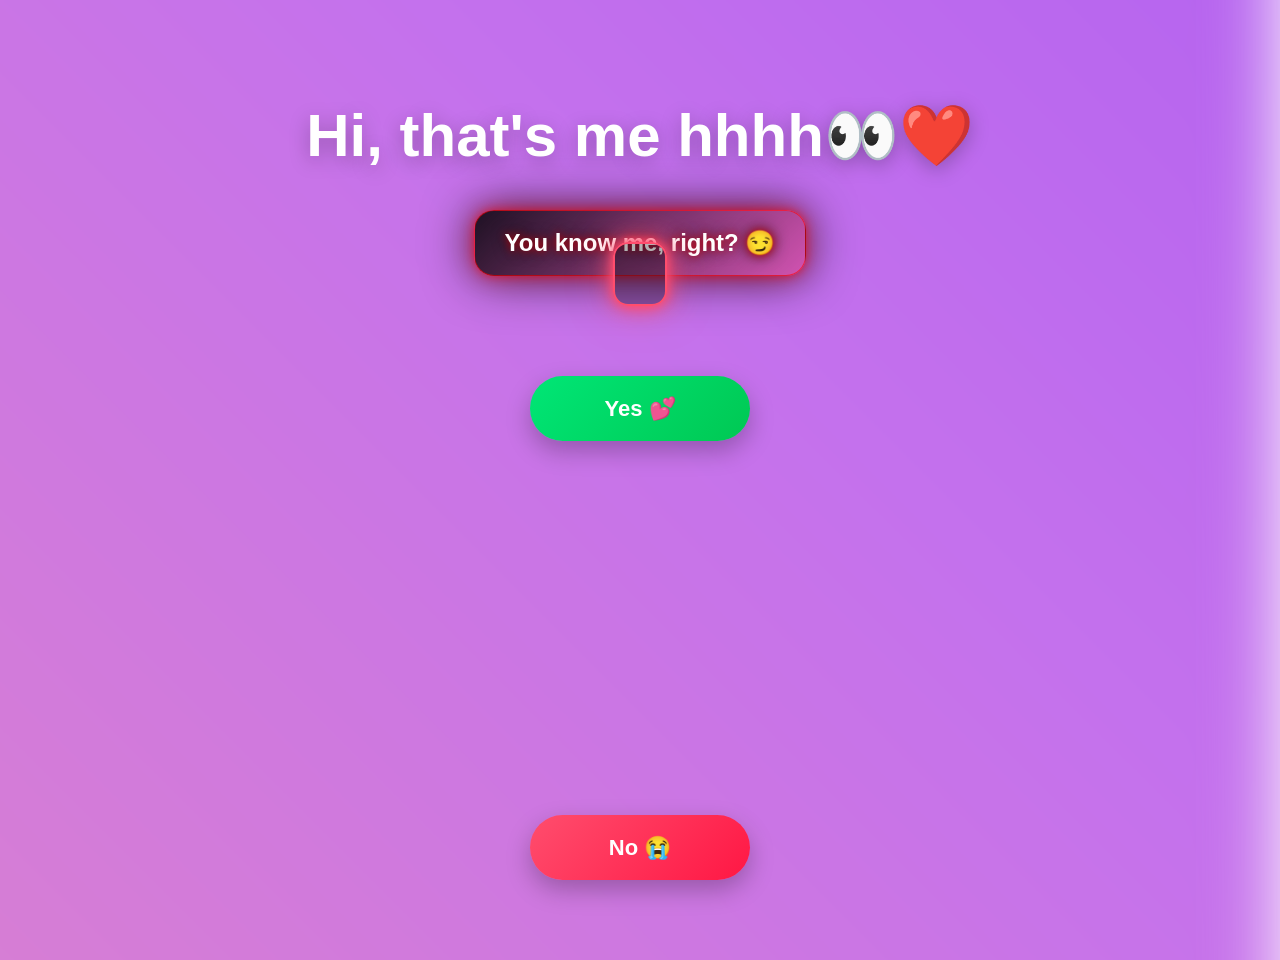
==== index.html @ 03b37f71 "Add files via upload" ====
<!DOCTYPE html>
<html lang="en">
<head>
  <meta charset="UTF-8">
  <meta name="viewport" content="width=device-width, initial-scale=1.0">

  <title>Love Page</title>
  <link rel="stylesheet" href="style1.css">
</head>

<body>

<!-- VIDEO PAGE -->
<div id="videoPage">
  <video id="introVideo" src="video2.mp4" muted playsinline></video>
</div>

<!-- MAIN PAGE -->
<div id="mainPage">
  <div class="bg"></div>

  <h1>Hi, that's me hhhh👀❤️</h1>
  <p id="question">You know me, right? 😏</p>

  <div id="container">
    <p id="msg"></p>
    <button id="yes">Yes 💕</button>
  </div>

  <button id="no">No 😭</button>

  <div id="heart">❤️</div>
</div>

<!-- PAGE 2 -->
<div id="page2">
  <div class="bg"></div>

  <h1>Welcome to Page 2 ❤️</h1>
  <p>You watched the video 😏</p>
</div>

<script defer src="script1.js"></script>

</body>
</html>
---- style1.css ----
body{
    /*overflow-x: hidden;
  overflow-y: hidden;*/
    margin:0;
    overflow:hidden;
    font-family:'Arial',sans-serif;
}

/* VIDEO PAGE */
#videoPage{
    display:none;
    width:100vw;
    height:100vh;
    background:black;
    justify-content:center;
    align-items:center;
}

#videoPage video{
    width:100%;
    height:100%;
    object-fit:cover;
}

/* MAIN PAGE */
#mainPage{
    display:flex;
    flex-direction:column;
    justify-content:flex-start;
    align-items:center;
    height:100vh;
    text-align:center;
    color:white;
    position:relative;
    padding-top:60px;
    overflow:hidden;
}
/* =========================
   IMPORTANT FIX (YES MOVE JS)
========================= */
#container{
    position:absolute;   /* IMPORTANT pour ton JS */
    left:50%;
    top:220px;
    transform:translateX(-50%);
    display:flex;
    flex-direction:column;
    align-items:center;
    gap:20px;
}

/* PAGE 2 */
#page2{
    display:none;
    flex-direction:column;
    justify-content:center;
    align-items:center;
    width:100vw;
    height:100vh;
    text-align:center;
    color:white;
    position:relative;
}

/* BACKGROUND */
.bg{
    position:absolute;
    width:200%;
    height:200%;
    background:linear-gradient(
        45deg,
        #ff4d6d,
        #ff9a9e,
        #c471ed,
        #7b2ff7,
        #ff4d6d
    );
    background-size:400% 400%;
    animation:gradientMove 12s ease infinite;
    z-index:-1;
    filter:blur(35px);
    transform:translate(-25%,-25%);
}

@keyframes gradientMove{
    0%{background-position:0% 50%;}
    50%{background-position:100% 50%;}
    100%{background-position:0% 50%;}
}

/* TITRES */
h1{
    font-size:60px;
    margin-bottom:15px;
    text-shadow:0 5px 20px rgba(0,0,0,.25);
}

p{
    font-size:24px;
    margin-bottom:30px;
    text-shadow:0 3px 10px rgba(0,0,0,.2);
}

/* =========================
   IMPORTANT FIX (YES MOVE JS)
========================= */
#container{
    position:absolute;   /* IMPORTANT pour ton JS */
    left:50%;
    top:220px;
    transform:translateX(-50%);
    display:flex;
    flex-direction:column;
    align-items:center;
    gap:20px;
}

/* MSG */
#msg{
    min-height:30px;
    font-size:22px;
    font-weight:bold;
}

/* YES BUTTON (KEEP ANIMATION JS) */
#yes{
  margin-top:20px;

  width:220px;
  height:65px;

  border:none;
  border-radius:50px;

  cursor:pointer;

  font-size:22px;
  font-weight:bold;
  color:white;

  background:linear-gradient(135deg,#00e676,#00c853);
  box-shadow:0 10px 25px rgba(0,0,0,.25);

  position:relative;   /* مهم */
  transform:none;      /* ❌ يمنع الخروج */
}

/* hover (OPTIONAL) */
#yes:hover{
    transform:scale(1.05);
}

/* NO BUTTON */
#no{
    width:220px;
    height:65px;
    border:none;
    border-radius:50px;
    cursor:pointer;
    font-size:22px;
    font-weight:bold;
    color:white;

    background:linear-gradient(135deg,#ff4d6d,#ff1744);
    box-shadow:0 10px 25px rgba(0,0,0,.25);

    position:absolute;
    bottom:80px;
    left:50%;
    transform:translateX(-50%);
}



/* HEART */
#heart{
    position:absolute;
    top:50%;
    left:50%;
    transform:translate(-50%,-50%);
    font-size:120px;
    display:none;
}

/* ANIMATIONS */
@keyframes splitLeft{
    from{transform:translate(-50%,-50%); opacity:1;}
    to{transform:translate(-200%,-50%); opacity:0;}
}

@keyframes splitRight{
    from{transform:translate(-50%,-50%); opacity:1;}
    to{transform:translate(100%,-50%); opacity:0;}
}

/* MOBILE */
@media(max-width:768px){

    h1{font-size:38px;}
    p{font-size:18px;}

    #yes,#no{
        width:170px;
        height:55px;
        font-size:18px;
    }
}
p{
    animation: floatText 2s ease-in-out infinite;
}

@keyframes floatText{
    0%{transform:translateY(0);}
    50%{transform:translateY(-10px);}
    100%{transform:translateY(0);}
}
p{
    font-size:26px;
    font-weight:bold;
    color:white;

    padding:15px 25px;
    border-radius:15px;

    display:inline-block;

    background:rgba(0,0,0,0.3);

    border:2px solid #ff4d6d;

    box-shadow:
        0 0 10px #ff4d6d,
        0 0 20px #ff4d6d,
        0 0 40px rgba(255,77,109,0.6);

    text-shadow:0 0 10px rgba(255,255,255,0.5);

    animation: glowPulse 2s infinite;
}

/* glow animation */
@keyframes glowPulse{
    0%{
        box-shadow:
        0 0 10px #ff4d6d,
        0 0 20px #ff4d6d;
        transform:translateY(0);
    }
    50%{
        box-shadow:
        0 0 20px #ff4d6d,
        0 0 40px #ff4d6d,
        0 0 60px rgba(255,77,109,0.8);
        transform:translateY(-5px);
    }
    100%{
        box-shadow:
        0 0 10px #ff4d6d,
        0 0 20px #ff4d6d;
        transform:translateY(0);
    }
}#question{
    font-size:24px;
    font-weight:bold;
    color:#fff;

    padding:18px 30px;
    border-radius:20px;

    display:inline-block;

    /* 🔥 dark + red fire background */
    background:linear-gradient(
        135deg,
        rgba(0,0,0,0.85),
        rgba(255,0,0,0.25)
    );

    border:1px solid rgba(255,0,0,0.6);

    box-shadow:
        0 0 10px rgba(255,0,0,0.5),
        0 0 25px rgba(255,0,0,0.4),
        0 0 50px rgba(0,0,0,0.8);

    text-shadow:
        0 0 8px rgba(255,0,0,0.8),
        0 0 15px rgba(0,0,0,0.9);

    position:relative;

    animation: fireFloat 2.5s ease-in-out infinite;
}

/* 🔥 floating fire movement */
@keyframes fireFloat{
    0%{
        transform:translateY(0);
        box-shadow:
        0 0 10px rgba(255,0,0,0.4),
        0 0 25px rgba(0,0,0,0.8);
    }
    50%{
        transform:translateY(-8px);
        box-shadow:
        0 0 20px rgba(255,0,0,0.7),
        0 0 40px rgba(0,0,0,0.9);
    }
    100%{
        transform:translateY(0);
        box-shadow:
        0 0 10px rgba(255,0,0,0.4),
        0 0 25px rgba(0,0,0,0.8);
    }
}
/* floating animation */
@keyframes floatCard{
    0%{
        transform:translateY(0);
    }
    50%{
        transform:translateY(-12px);
    }
    100%{
        transform:translateY(0);
    }
}

/* small glow on hover */
#question:hover{
    transform:scale(1.05);
    box-shadow:0 15px 40px rgba(0,0,0,0.4);
    transition:0.3s;
}


@media (max-width:768px){

  #container{
    position:relative;
    top:auto;
    left:auto;
    transform:none;

    width:90%;
    margin:20px auto;
  }

  #yes{
    margin-top:20px;
  }

  #no{
    position:fixed;
    bottom:20px;
    left:50%;
    transform:translateX(-50%);
  }

  @media(max-width:768px){

  body{
    overflow:hidden;
  }

#container{
  position: relative;
  width: 100%;
  max-width: 500px;
  margin: auto;
}
}
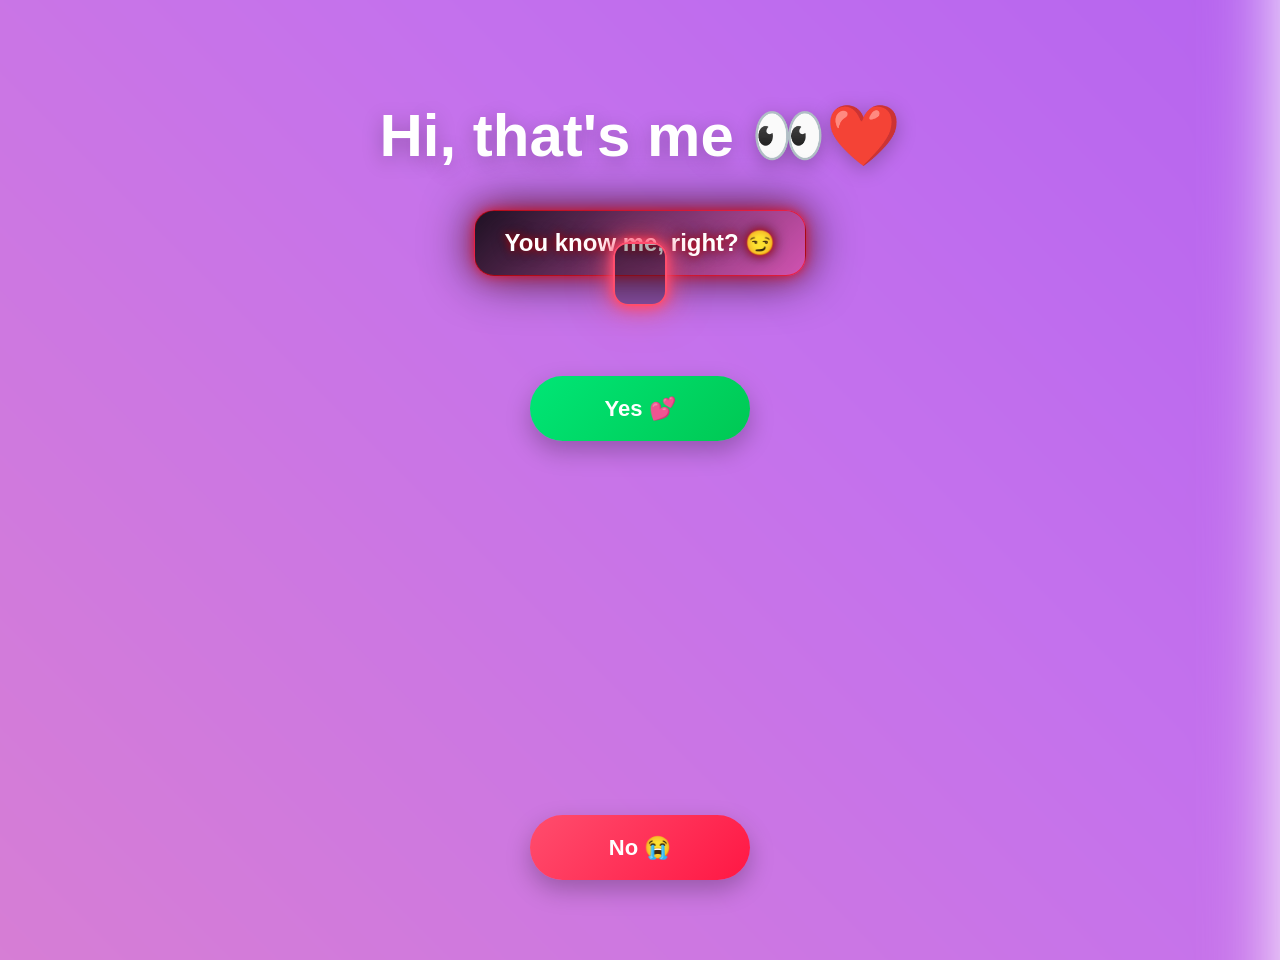
==== commit e1ff6a0e: "Add files via upload" ====
--- a/index.html
+++ b/index.html
@@ -19,7 +19,7 @@
 <div id="mainPage">
   <div class="bg"></div>
 
-  <h1>Hi, that's me hhhh👀❤️</h1>
+  <h1>Hi, that's me 👀❤️</h1>
   <p id="question">You know me, right? 😏</p>
 
   <div id="container">
--- a/style1.css
+++ b/style1.css
@@ -35,14 +35,8 @@
     padding-top:60px;
     overflow:hidden;
 }
-/* =========================
-   IMPORTANT FIX (YES MOVE JS)
-========================= */
 #container{
-    position:absolute;   /* IMPORTANT pour ton JS */
-    left:50%;
-    top:220px;
-    transform:translateX(-50%);
+    position: fixed;
     display:flex;
     flex-direction:column;
     align-items:center;
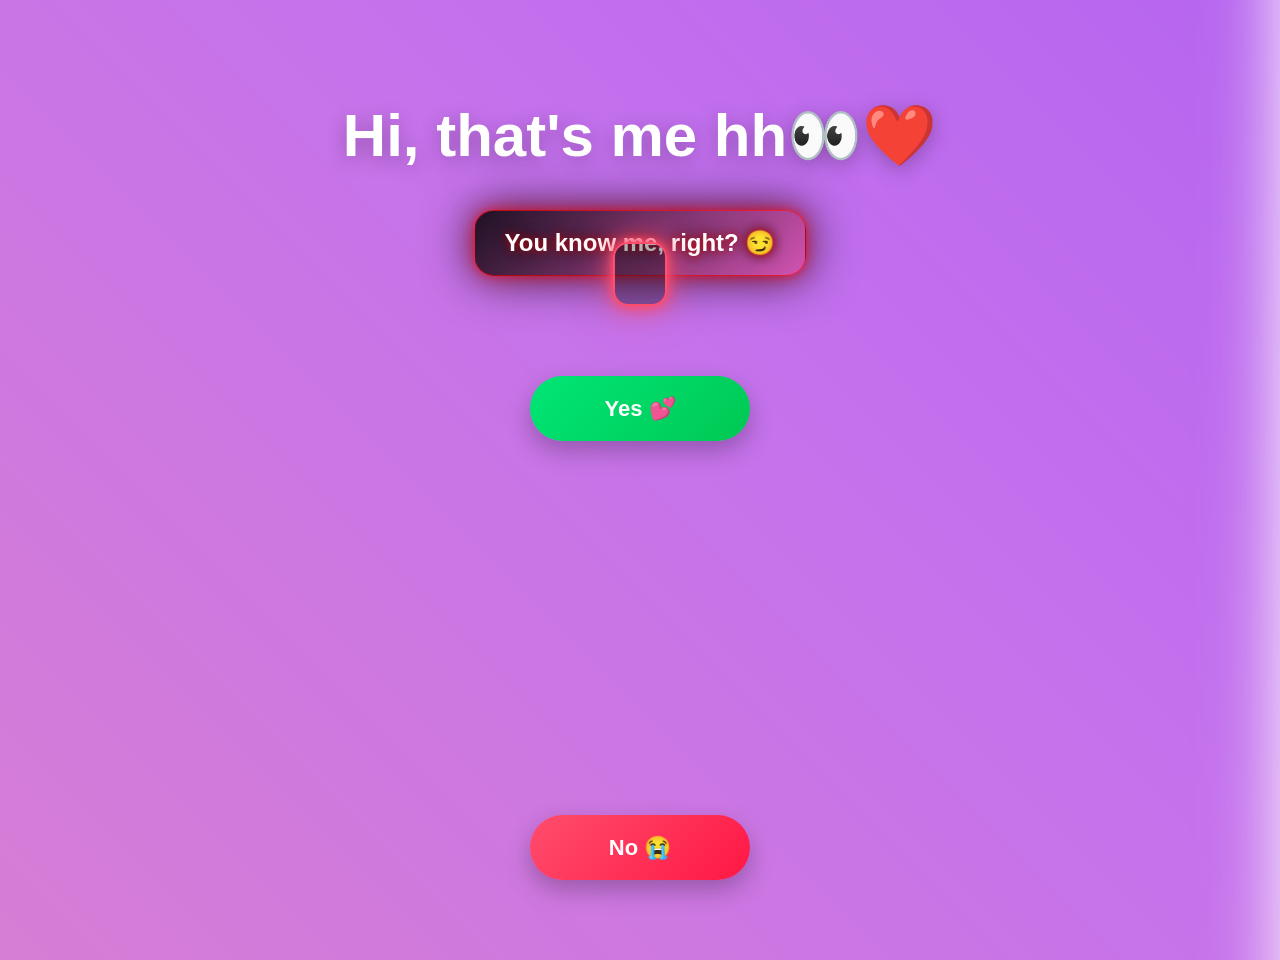
==== commit f1a55587: "Add files via upload" ====
--- a/index.html
+++ b/index.html
@@ -19,7 +19,7 @@
 <div id="mainPage">
   <div class="bg"></div>
 
-  <h1>Hi, that's me 👀❤️</h1>
+  <h1>Hi, that's me hh👀❤️</h1>
   <p id="question">You know me, right? 😏</p>
 
   <div id="container">
--- a/style1.css
+++ b/style1.css
@@ -341,7 +341,8 @@
   }
 
   #yes{
-    margin-top:20px;
+    margin-top:10px;
+    transform: translateY(-10px);
   }
 
   #no{
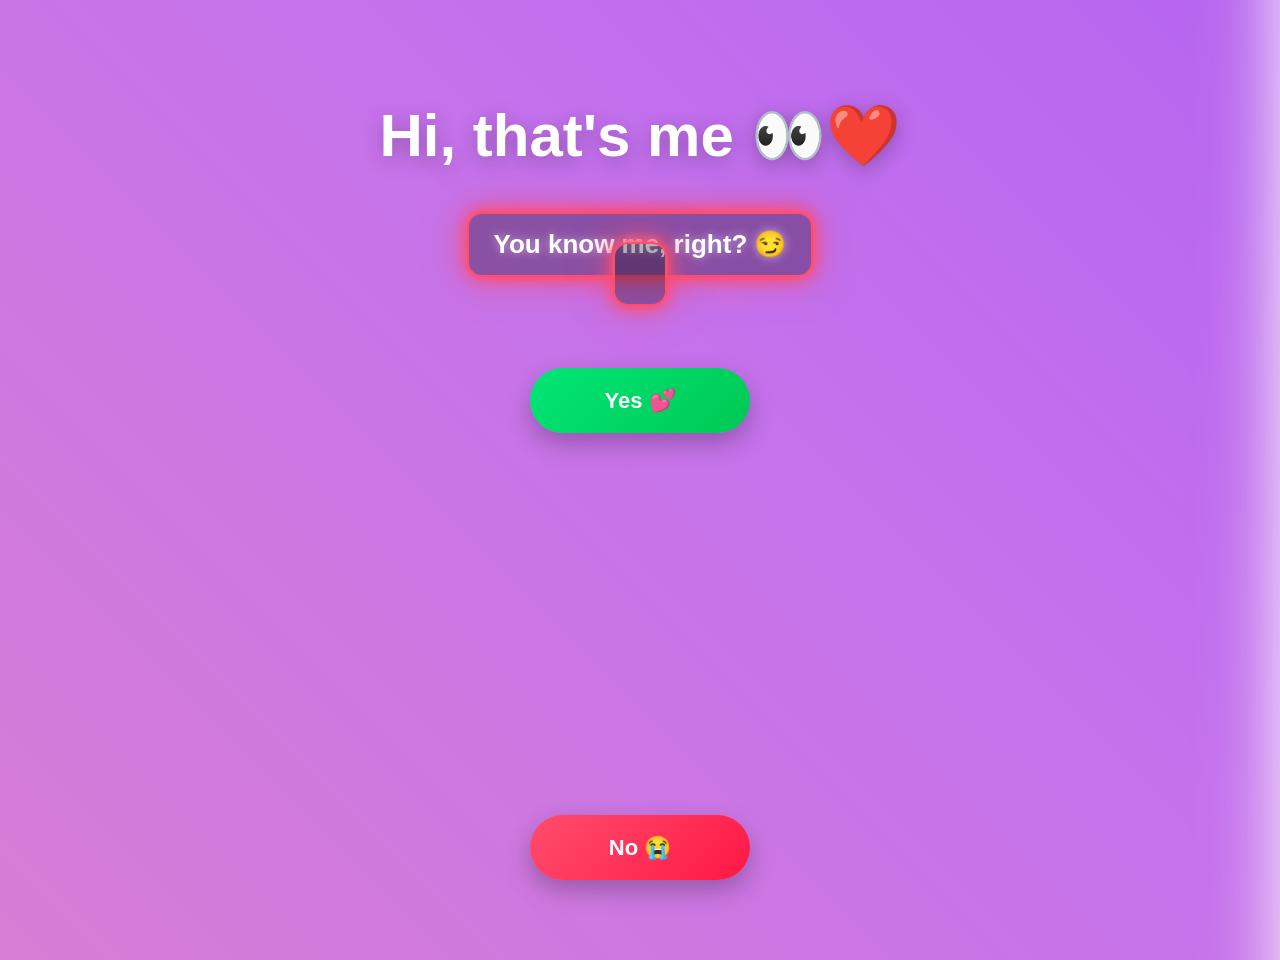
==== commit 7530b86f: "Add files via upload" ====
--- a/index.html
+++ b/index.html
@@ -19,7 +19,7 @@
 <div id="mainPage">
   <div class="bg"></div>
 
-  <h1>Hi, that's me hh👀❤️</h1>
+  <h1>Hi, that's me 👀❤️</h1>
   <p id="question">You know me, right? 😏</p>
 
   <div id="container">
--- a/style1.css
+++ b/style1.css
@@ -1,6 +1,4 @@
 body{
-    /*overflow-x: hidden;
-  overflow-y: hidden;*/
     margin:0;
     overflow:hidden;
     font-family:'Arial',sans-serif;
@@ -35,8 +33,14 @@
     padding-top:60px;
     overflow:hidden;
 }
+
+/* CONTAINER (FIXED - IMPORTANT) */
 #container{
     position: fixed;
+    left: 50%;
+    top: 220px;
+    transform: translateX(-50%);
+
     display:flex;
     flex-direction:column;
     align-items:center;
@@ -82,7 +86,7 @@
     100%{background-position:0% 50%;}
 }
 
-/* TITRES */
+/* TITLES */
 h1{
     font-size:60px;
     margin-bottom:15px;
@@ -90,56 +94,81 @@
 }
 
 p{
-    font-size:24px;
-    margin-bottom:30px;
-    text-shadow:0 3px 10px rgba(0,0,0,.2);
-}
-
-/* =========================
-   IMPORTANT FIX (YES MOVE JS)
-========================= */
-#container{
-    position:absolute;   /* IMPORTANT pour ton JS */
-    left:50%;
-    top:220px;
-    transform:translateX(-50%);
-    display:flex;
-    flex-direction:column;
-    align-items:center;
-    gap:20px;
-}
-
-/* MSG */
+    font-size:26px;
+    font-weight:bold;
+    color:white;
+
+    padding:15px 25px;
+    border-radius:15px;
+
+    display:inline-block;
+
+    background:rgba(0,0,0,0.3);
+    border:2px solid #ff4d6d;
+
+    box-shadow:
+        0 0 10px #ff4d6d,
+        0 0 20px #ff4d6d,
+        0 0 40px rgba(255,77,109,0.6);
+
+    text-shadow:0 0 10px rgba(255,255,255,0.5);
+
+    animation: glowPulse 2s infinite;
+}
+
+/* FLOAT ANIMATION */
+@keyframes floatText{
+    0%{transform:translateY(0);}
+    50%{transform:translateY(-10px);}
+    100%{transform:translateY(0);}
+}
+
+/* GLOW */
+@keyframes glowPulse{
+    0%{
+        box-shadow:0 0 10px #ff4d6d, 0 0 20px #ff4d6d;
+        transform:translateY(0);
+    }
+    50%{
+        box-shadow:0 0 20px #ff4d6d, 0 0 40px #ff4d6d;
+        transform:translateY(-5px);
+    }
+    100%{
+        box-shadow:0 0 10px #ff4d6d, 0 0 20px #ff4d6d;
+        transform:translateY(0);
+    }
+}
+
+/* MESSAGE */
 #msg{
     min-height:30px;
     font-size:22px;
     font-weight:bold;
 }
 
-/* YES BUTTON (KEEP ANIMATION JS) */
+/* YES BUTTON */
 #yes{
-  margin-top:20px;
-
-  width:220px;
-  height:65px;
-
-  border:none;
-  border-radius:50px;
-
-  cursor:pointer;
-
-  font-size:22px;
-  font-weight:bold;
-  color:white;
-
-  background:linear-gradient(135deg,#00e676,#00c853);
-  box-shadow:0 10px 25px rgba(0,0,0,.25);
-
-  position:relative;   /* مهم */
-  transform:none;      /* ❌ يمنع الخروج */
-}
-
-/* hover (OPTIONAL) */
+    margin-top:20px;
+
+    width:220px;
+    height:65px;
+
+    border:none;
+    border-radius:50px;
+
+    cursor:pointer;
+
+    font-size:22px;
+    font-weight:bold;
+    color:white;
+
+    background:linear-gradient(135deg,#00e676,#00c853);
+    box-shadow:0 10px 25px rgba(0,0,0,.25);
+
+    position:relative;
+    transform:none;
+}
+
 #yes:hover{
     transform:scale(1.05);
 }
@@ -148,9 +177,12 @@
 #no{
     width:220px;
     height:65px;
+
     border:none;
     border-radius:50px;
+
     cursor:pointer;
+
     font-size:22px;
     font-weight:bold;
     color:white;
@@ -163,8 +195,6 @@
     left:50%;
     transform:translateX(-50%);
 }
-
-
 
 /* HEART */
 #heart{
@@ -188,180 +218,32 @@
 }
 
 /* MOBILE */
-@media(max-width:768px){
-
-    h1{font-size:38px;}
-    p{font-size:18px;}
+@media (max-width:768px){
+
+    h1{
+        font-size:38px;
+    }
+
+    p{
+        font-size:18px;
+    }
 
     #yes,#no{
         width:170px;
         height:55px;
         font-size:18px;
     }
-}
-p{
-    animation: floatText 2s ease-in-out infinite;
-}
-
-@keyframes floatText{
-    0%{transform:translateY(0);}
-    50%{transform:translateY(-10px);}
-    100%{transform:translateY(0);}
-}
-p{
-    font-size:26px;
-    font-weight:bold;
-    color:white;
-
-    padding:15px 25px;
-    border-radius:15px;
-
-    display:inline-block;
-
-    background:rgba(0,0,0,0.3);
-
-    border:2px solid #ff4d6d;
-
-    box-shadow:
-        0 0 10px #ff4d6d,
-        0 0 20px #ff4d6d,
-        0 0 40px rgba(255,77,109,0.6);
-
-    text-shadow:0 0 10px rgba(255,255,255,0.5);
-
-    animation: glowPulse 2s infinite;
-}
-
-/* glow animation */
-@keyframes glowPulse{
-    0%{
-        box-shadow:
-        0 0 10px #ff4d6d,
-        0 0 20px #ff4d6d;
-        transform:translateY(0);
-    }
-    50%{
-        box-shadow:
-        0 0 20px #ff4d6d,
-        0 0 40px #ff4d6d,
-        0 0 60px rgba(255,77,109,0.8);
-        transform:translateY(-5px);
-    }
-    100%{
-        box-shadow:
-        0 0 10px #ff4d6d,
-        0 0 20px #ff4d6d;
-        transform:translateY(0);
-    }
-}#question{
-    font-size:24px;
-    font-weight:bold;
-    color:#fff;
-
-    padding:18px 30px;
-    border-radius:20px;
-
-    display:inline-block;
-
-    /* 🔥 dark + red fire background */
-    background:linear-gradient(
-        135deg,
-        rgba(0,0,0,0.85),
-        rgba(255,0,0,0.25)
-    );
-
-    border:1px solid rgba(255,0,0,0.6);
-
-    box-shadow:
-        0 0 10px rgba(255,0,0,0.5),
-        0 0 25px rgba(255,0,0,0.4),
-        0 0 50px rgba(0,0,0,0.8);
-
-    text-shadow:
-        0 0 8px rgba(255,0,0,0.8),
-        0 0 15px rgba(0,0,0,0.9);
-
-    position:relative;
-
-    animation: fireFloat 2.5s ease-in-out infinite;
-}
-
-/* 🔥 floating fire movement */
-@keyframes fireFloat{
-    0%{
-        transform:translateY(0);
-        box-shadow:
-        0 0 10px rgba(255,0,0,0.4),
-        0 0 25px rgba(0,0,0,0.8);
-    }
-    50%{
-        transform:translateY(-8px);
-        box-shadow:
-        0 0 20px rgba(255,0,0,0.7),
-        0 0 40px rgba(0,0,0,0.9);
-    }
-    100%{
-        transform:translateY(0);
-        box-shadow:
-        0 0 10px rgba(255,0,0,0.4),
-        0 0 25px rgba(0,0,0,0.8);
-    }
-}
-/* floating animation */
-@keyframes floatCard{
-    0%{
-        transform:translateY(0);
-    }
-    50%{
-        transform:translateY(-12px);
-    }
-    100%{
-        transform:translateY(0);
-    }
-}
-
-/* small glow on hover */
-#question:hover{
-    transform:scale(1.05);
-    box-shadow:0 15px 40px rgba(0,0,0,0.4);
-    transition:0.3s;
-}
-
-
+
+    #container{
+        top:180px;
+    }
+
+    #no{
+        bottom:20px;
+    }
+}
 @media (max-width:768px){
-
-  #container{
-    position:relative;
-    top:auto;
-    left:auto;
-    transform:none;
-
-    width:90%;
-    margin:20px auto;
-  }
-
-  #yes{
-    margin-top:10px;
-    transform: translateY(-10px);
-  }
-
-  #no{
-    position:fixed;
-    bottom:20px;
-    left:50%;
-    transform:translateX(-50%);
-  }
-
-  @media(max-width:768px){
-
-  body{
-    overflow:hidden;
-  }
-
-#container{
-  position: relative;
-  width: 100%;
-  max-width: 500px;
-  margin: auto;
-}
+    #yes{
+        margin-bottom: 50px;
+    }
 }
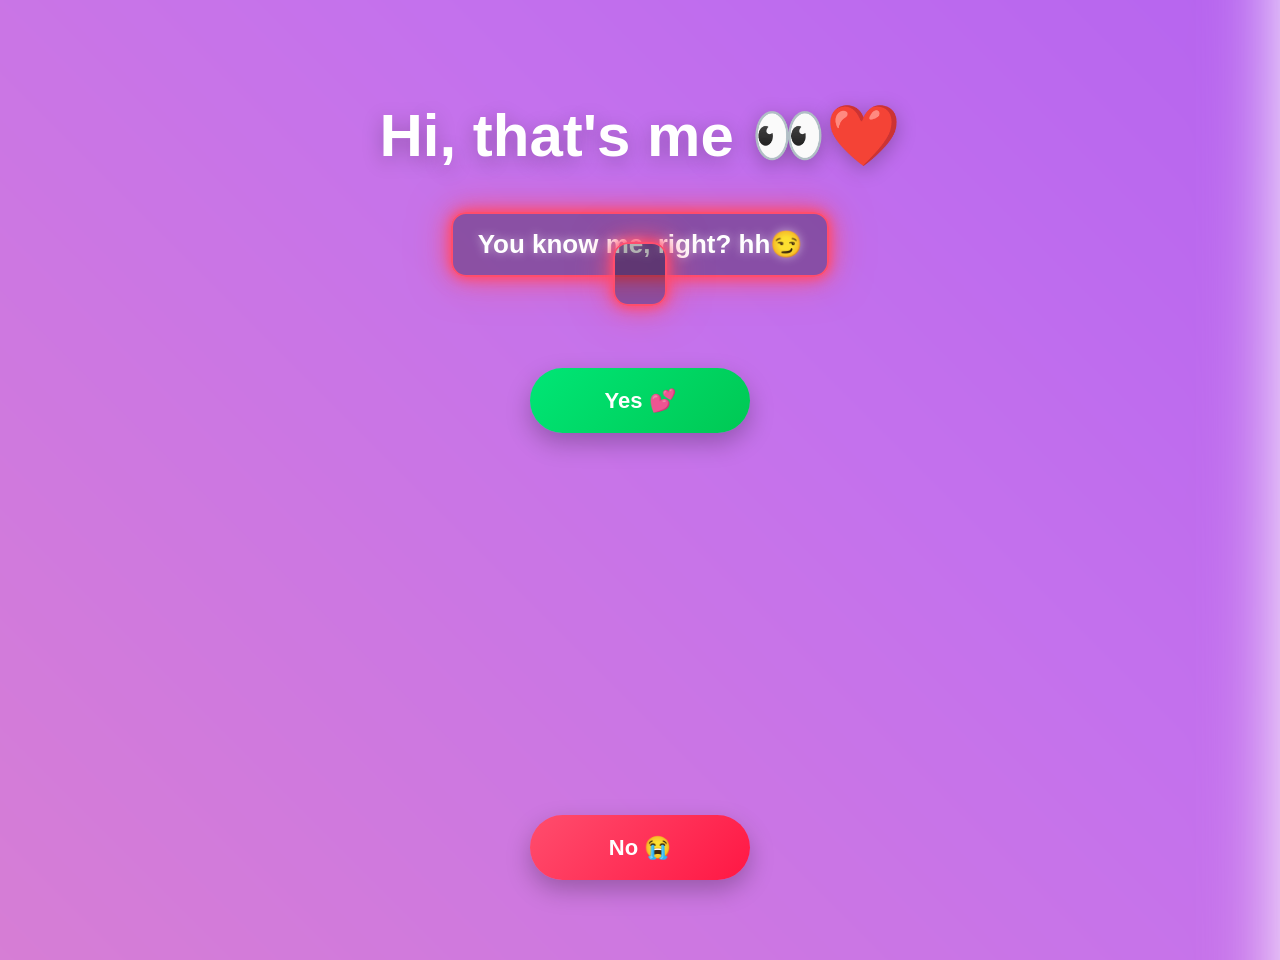
==== commit a5dbc895: "Add files via upload" ====
--- a/index.html
+++ b/index.html
@@ -20,7 +20,7 @@
   <div class="bg"></div>
 
   <h1>Hi, that's me 👀❤️</h1>
-  <p id="question">You know me, right? 😏</p>
+  <p id="question">You know me, right? hh😏</p>
 
   <div id="container">
     <p id="msg"></p>
--- a/style1.css
+++ b/style1.css
@@ -242,8 +242,3 @@
         bottom:20px;
     }
 }
-@media (max-width:768px){
-    #yes{
-        margin-bottom: 50px;
-    }
-}
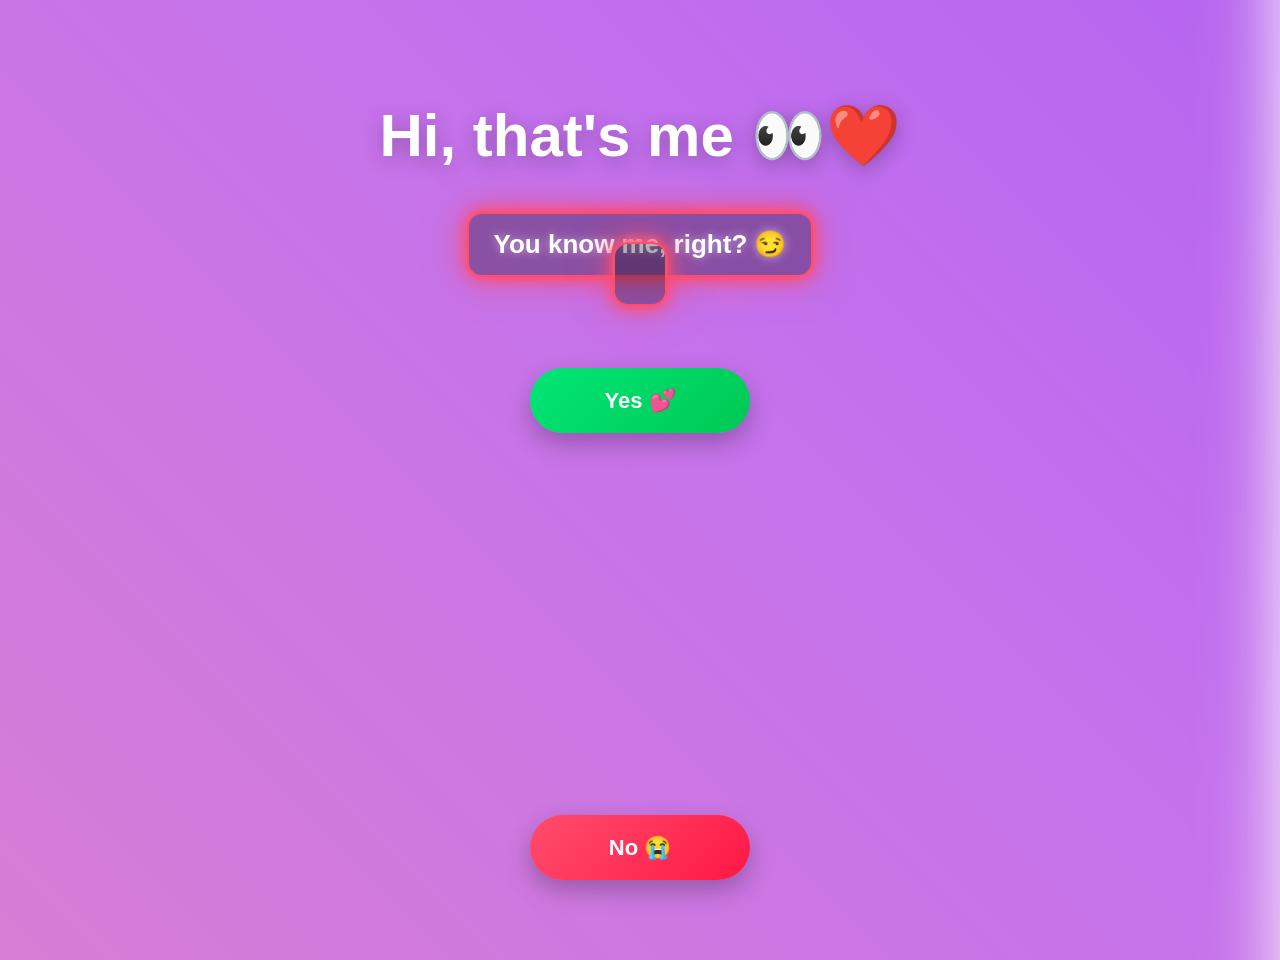
==== commit 8d502e9c: "Add files via upload" ====
--- a/index.html
+++ b/index.html
@@ -20,7 +20,7 @@
   <div class="bg"></div>
 
   <h1>Hi, that's me 👀❤️</h1>
-  <p id="question">You know me, right? hh😏</p>
+  <p id="question">You know me, right? 😏</p>
 
   <div id="container">
     <p id="msg"></p>
--- a/style1.css
+++ b/style1.css
@@ -242,3 +242,8 @@
         bottom:20px;
     }
 }
+@media (max-width:768px){
+    #no{
+        transform: translateY(-15px);
+    }
+}
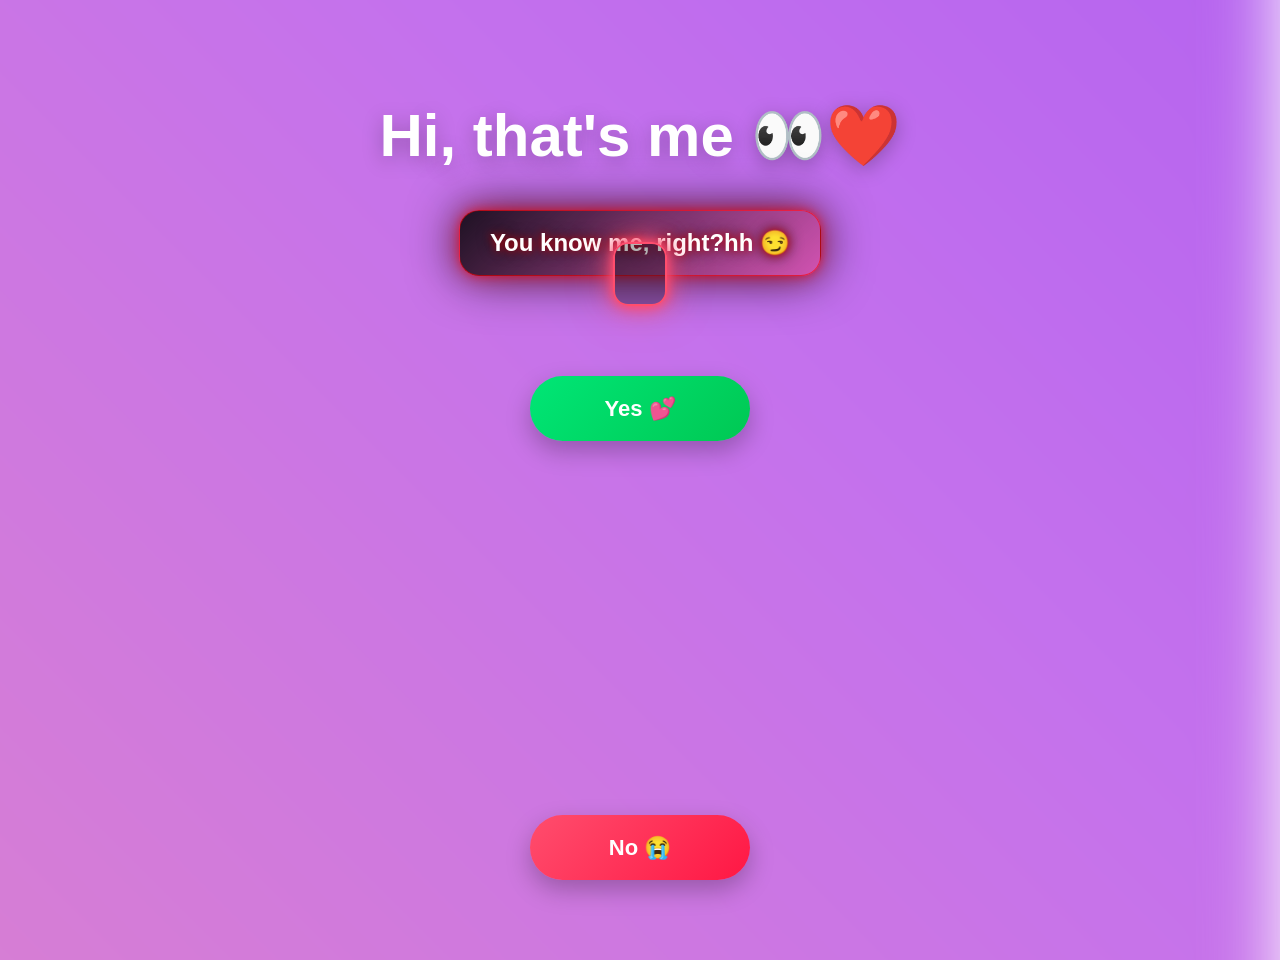
==== commit 2aff0829: "Add files via upload" ====
--- a/index.html
+++ b/index.html
@@ -20,7 +20,7 @@
   <div class="bg"></div>
 
   <h1>Hi, that's me 👀❤️</h1>
-  <p id="question">You know me, right? 😏</p>
+  <p id="question">You know me, right?hh 😏</p>
 
   <div id="container">
     <p id="msg"></p>
--- a/style1.css
+++ b/style1.css
@@ -1,4 +1,6 @@
 body{
+    /*overflow-x: hidden;
+  overflow-y: hidden;*/
     margin:0;
     overflow:hidden;
     font-family:'Arial',sans-serif;
@@ -33,14 +35,8 @@
     padding-top:60px;
     overflow:hidden;
 }
-
-/* CONTAINER (FIXED - IMPORTANT) */
 #container{
     position: fixed;
-    left: 50%;
-    top: 220px;
-    transform: translateX(-50%);
-
     display:flex;
     flex-direction:column;
     align-items:center;
@@ -86,7 +82,7 @@
     100%{background-position:0% 50%;}
 }
 
-/* TITLES */
+/* TITRES */
 h1{
     font-size:60px;
     margin-bottom:15px;
@@ -94,81 +90,56 @@
 }
 
 p{
-    font-size:26px;
-    font-weight:bold;
-    color:white;
-
-    padding:15px 25px;
-    border-radius:15px;
-
-    display:inline-block;
-
-    background:rgba(0,0,0,0.3);
-    border:2px solid #ff4d6d;
-
-    box-shadow:
-        0 0 10px #ff4d6d,
-        0 0 20px #ff4d6d,
-        0 0 40px rgba(255,77,109,0.6);
-
-    text-shadow:0 0 10px rgba(255,255,255,0.5);
-
-    animation: glowPulse 2s infinite;
-}
-
-/* FLOAT ANIMATION */
-@keyframes floatText{
-    0%{transform:translateY(0);}
-    50%{transform:translateY(-10px);}
-    100%{transform:translateY(0);}
-}
-
-/* GLOW */
-@keyframes glowPulse{
-    0%{
-        box-shadow:0 0 10px #ff4d6d, 0 0 20px #ff4d6d;
-        transform:translateY(0);
-    }
-    50%{
-        box-shadow:0 0 20px #ff4d6d, 0 0 40px #ff4d6d;
-        transform:translateY(-5px);
-    }
-    100%{
-        box-shadow:0 0 10px #ff4d6d, 0 0 20px #ff4d6d;
-        transform:translateY(0);
-    }
-}
-
-/* MESSAGE */
+    font-size:24px;
+    margin-bottom:30px;
+    text-shadow:0 3px 10px rgba(0,0,0,.2);
+}
+
+/* =========================
+   IMPORTANT FIX (YES MOVE JS)
+========================= */
+#container{
+    position:absolute;   /* IMPORTANT pour ton JS */
+    left:50%;
+    top:220px;
+    transform:translateX(-50%);
+    display:flex;
+    flex-direction:column;
+    align-items:center;
+    gap:20px;
+}
+
+/* MSG */
 #msg{
     min-height:30px;
     font-size:22px;
     font-weight:bold;
 }
 
-/* YES BUTTON */
+/* YES BUTTON (KEEP ANIMATION JS) */
 #yes{
-    margin-top:20px;
-
-    width:220px;
-    height:65px;
-
-    border:none;
-    border-radius:50px;
-
-    cursor:pointer;
-
-    font-size:22px;
-    font-weight:bold;
-    color:white;
-
-    background:linear-gradient(135deg,#00e676,#00c853);
-    box-shadow:0 10px 25px rgba(0,0,0,.25);
-
-    position:relative;
-    transform:none;
-}
-
+  margin-top:20px;
+
+  width:220px;
+  height:65px;
+
+  border:none;
+  border-radius:50px;
+
+  cursor:pointer;
+
+  font-size:22px;
+  font-weight:bold;
+  color:white;
+
+  background:linear-gradient(135deg,#00e676,#00c853);
+  box-shadow:0 10px 25px rgba(0,0,0,.25);
+
+  position:relative;   /* مهم */
+  transform:none;      /* ❌ يمنع الخروج */
+}
+
+/* hover (OPTIONAL) */
 #yes:hover{
     transform:scale(1.05);
 }
@@ -177,12 +148,9 @@
 #no{
     width:220px;
     height:65px;
-
     border:none;
     border-radius:50px;
-
     cursor:pointer;
-
     font-size:22px;
     font-weight:bold;
     color:white;
@@ -195,6 +163,8 @@
     left:50%;
     transform:translateX(-50%);
 }
+
+
 
 /* HEART */
 #heart{
@@ -218,32 +188,180 @@
 }
 
 /* MOBILE */
-@media (max-width:768px){
-
-    h1{
-        font-size:38px;
-    }
-
-    p{
-        font-size:18px;
-    }
+@media(max-width:768px){
+
+    h1{font-size:38px;}
+    p{font-size:18px;}
 
     #yes,#no{
         width:170px;
         height:55px;
         font-size:18px;
     }
-
-    #container{
-        top:180px;
-    }
-
-    #no{
-        bottom:20px;
-    }
-}
+}
+p{
+    animation: floatText 2s ease-in-out infinite;
+}
+
+@keyframes floatText{
+    0%{transform:translateY(0);}
+    50%{transform:translateY(-10px);}
+    100%{transform:translateY(0);}
+}
+p{
+    font-size:26px;
+    font-weight:bold;
+    color:white;
+
+    padding:15px 25px;
+    border-radius:15px;
+
+    display:inline-block;
+
+    background:rgba(0,0,0,0.3);
+
+    border:2px solid #ff4d6d;
+
+    box-shadow:
+        0 0 10px #ff4d6d,
+        0 0 20px #ff4d6d,
+        0 0 40px rgba(255,77,109,0.6);
+
+    text-shadow:0 0 10px rgba(255,255,255,0.5);
+
+    animation: glowPulse 2s infinite;
+}
+
+/* glow animation */
+@keyframes glowPulse{
+    0%{
+        box-shadow:
+        0 0 10px #ff4d6d,
+        0 0 20px #ff4d6d;
+        transform:translateY(0);
+    }
+    50%{
+        box-shadow:
+        0 0 20px #ff4d6d,
+        0 0 40px #ff4d6d,
+        0 0 60px rgba(255,77,109,0.8);
+        transform:translateY(-5px);
+    }
+    100%{
+        box-shadow:
+        0 0 10px #ff4d6d,
+        0 0 20px #ff4d6d;
+        transform:translateY(0);
+    }
+}#question{
+    font-size:24px;
+    font-weight:bold;
+    color:#fff;
+
+    padding:18px 30px;
+    border-radius:20px;
+
+    display:inline-block;
+
+    /* 🔥 dark + red fire background */
+    background:linear-gradient(
+        135deg,
+        rgba(0,0,0,0.85),
+        rgba(255,0,0,0.25)
+    );
+
+    border:1px solid rgba(255,0,0,0.6);
+
+    box-shadow:
+        0 0 10px rgba(255,0,0,0.5),
+        0 0 25px rgba(255,0,0,0.4),
+        0 0 50px rgba(0,0,0,0.8);
+
+    text-shadow:
+        0 0 8px rgba(255,0,0,0.8),
+        0 0 15px rgba(0,0,0,0.9);
+
+    position:relative;
+
+    animation: fireFloat 2.5s ease-in-out infinite;
+}
+
+/* 🔥 floating fire movement */
+@keyframes fireFloat{
+    0%{
+        transform:translateY(0);
+        box-shadow:
+        0 0 10px rgba(255,0,0,0.4),
+        0 0 25px rgba(0,0,0,0.8);
+    }
+    50%{
+        transform:translateY(-8px);
+        box-shadow:
+        0 0 20px rgba(255,0,0,0.7),
+        0 0 40px rgba(0,0,0,0.9);
+    }
+    100%{
+        transform:translateY(0);
+        box-shadow:
+        0 0 10px rgba(255,0,0,0.4),
+        0 0 25px rgba(0,0,0,0.8);
+    }
+}
+/* floating animation */
+@keyframes floatCard{
+    0%{
+        transform:translateY(0);
+    }
+    50%{
+        transform:translateY(-12px);
+    }
+    100%{
+        transform:translateY(0);
+    }
+}
+
+/* small glow on hover */
+#question:hover{
+    transform:scale(1.05);
+    box-shadow:0 15px 40px rgba(0,0,0,0.4);
+    transition:0.3s;
+}
+
+
 @media (max-width:768px){
-    #no{
-        transform: translateY(-15px);
-    }
-}
+
+  #container{
+    position:relative;
+    top:auto;
+    left:auto;
+    transform:none;
+
+    width:90%;
+    margin:20px auto;
+  }
+
+  #yes{
+    margin-top:10px;
+    transform: translateY(-10px);
+  }
+
+  #no{
+    position:fixed;
+    bottom:20px;
+    left:50%;
+    transform:translateX(-50%);
+  }
+
+  @media(max-width:768px){
+
+  body{
+    overflow:hidden;
+  }
+
+#container{
+  position: relative;
+  width: 100%;
+  max-width: 500px;
+  margin: auto;
+}
+}
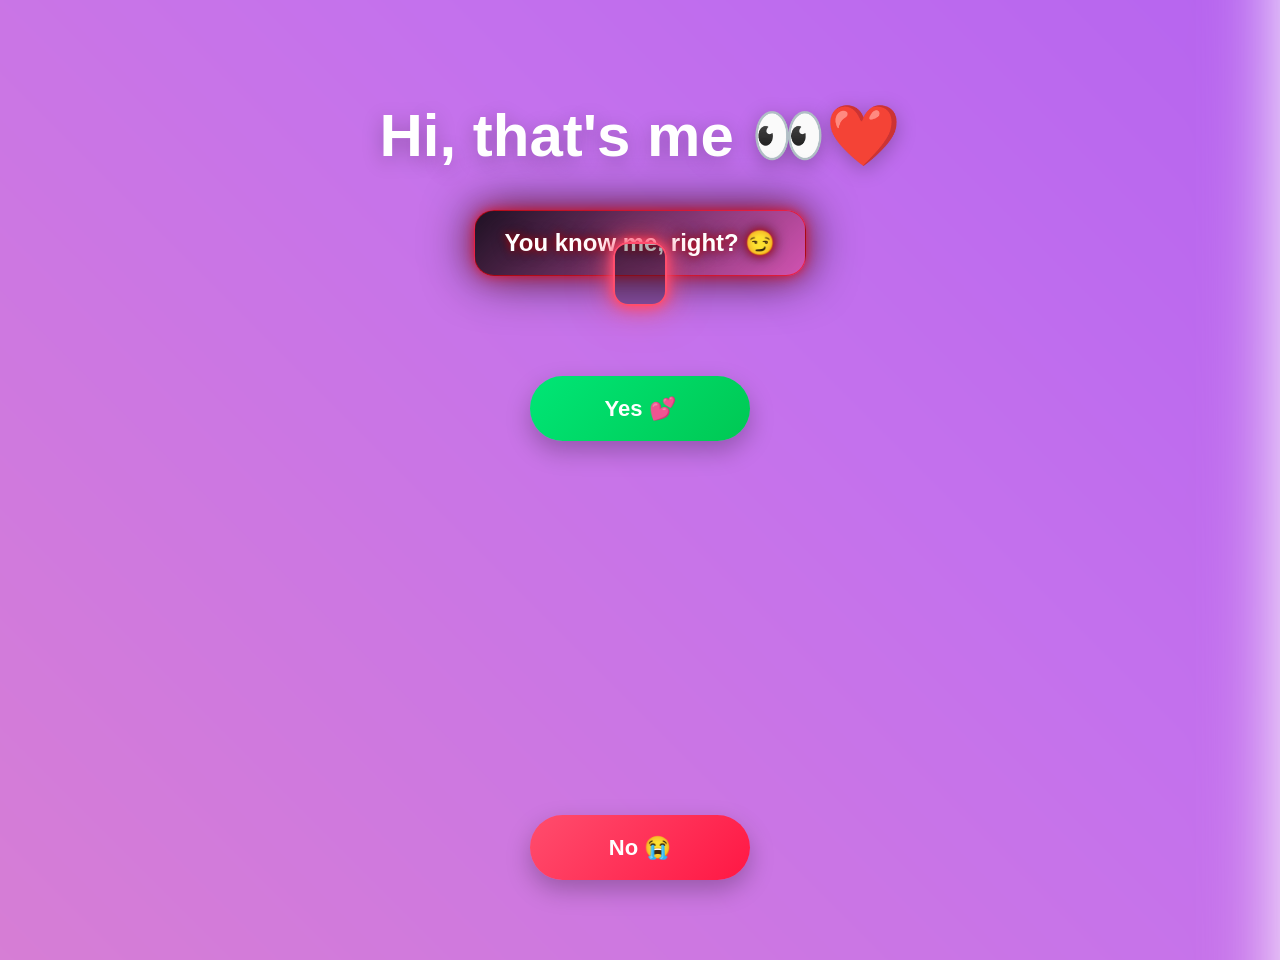
==== commit e7220d51: "Add files via upload" ====
--- a/index.html
+++ b/index.html
@@ -20,7 +20,7 @@
   <div class="bg"></div>
 
   <h1>Hi, that's me 👀❤️</h1>
-  <p id="question">You know me, right?hh 😏</p>
+  <p id="question">You know me, right? 😏</p>
 
   <div id="container">
     <p id="msg"></p>
--- a/style1.css
+++ b/style1.css
@@ -36,7 +36,10 @@
     overflow:hidden;
 }
 #container{
-    position: fixed;
+    position:absolute;
+    left:50%;
+    top:220px;
+    transform:translateX(-50%);
     display:flex;
     flex-direction:column;
     align-items:center;
@@ -341,8 +344,7 @@
   }
 
   #yes{
-    margin-top:10px;
-    transform: translateY(-10px);
+    margin-top:20px;
   }
 
   #no{
